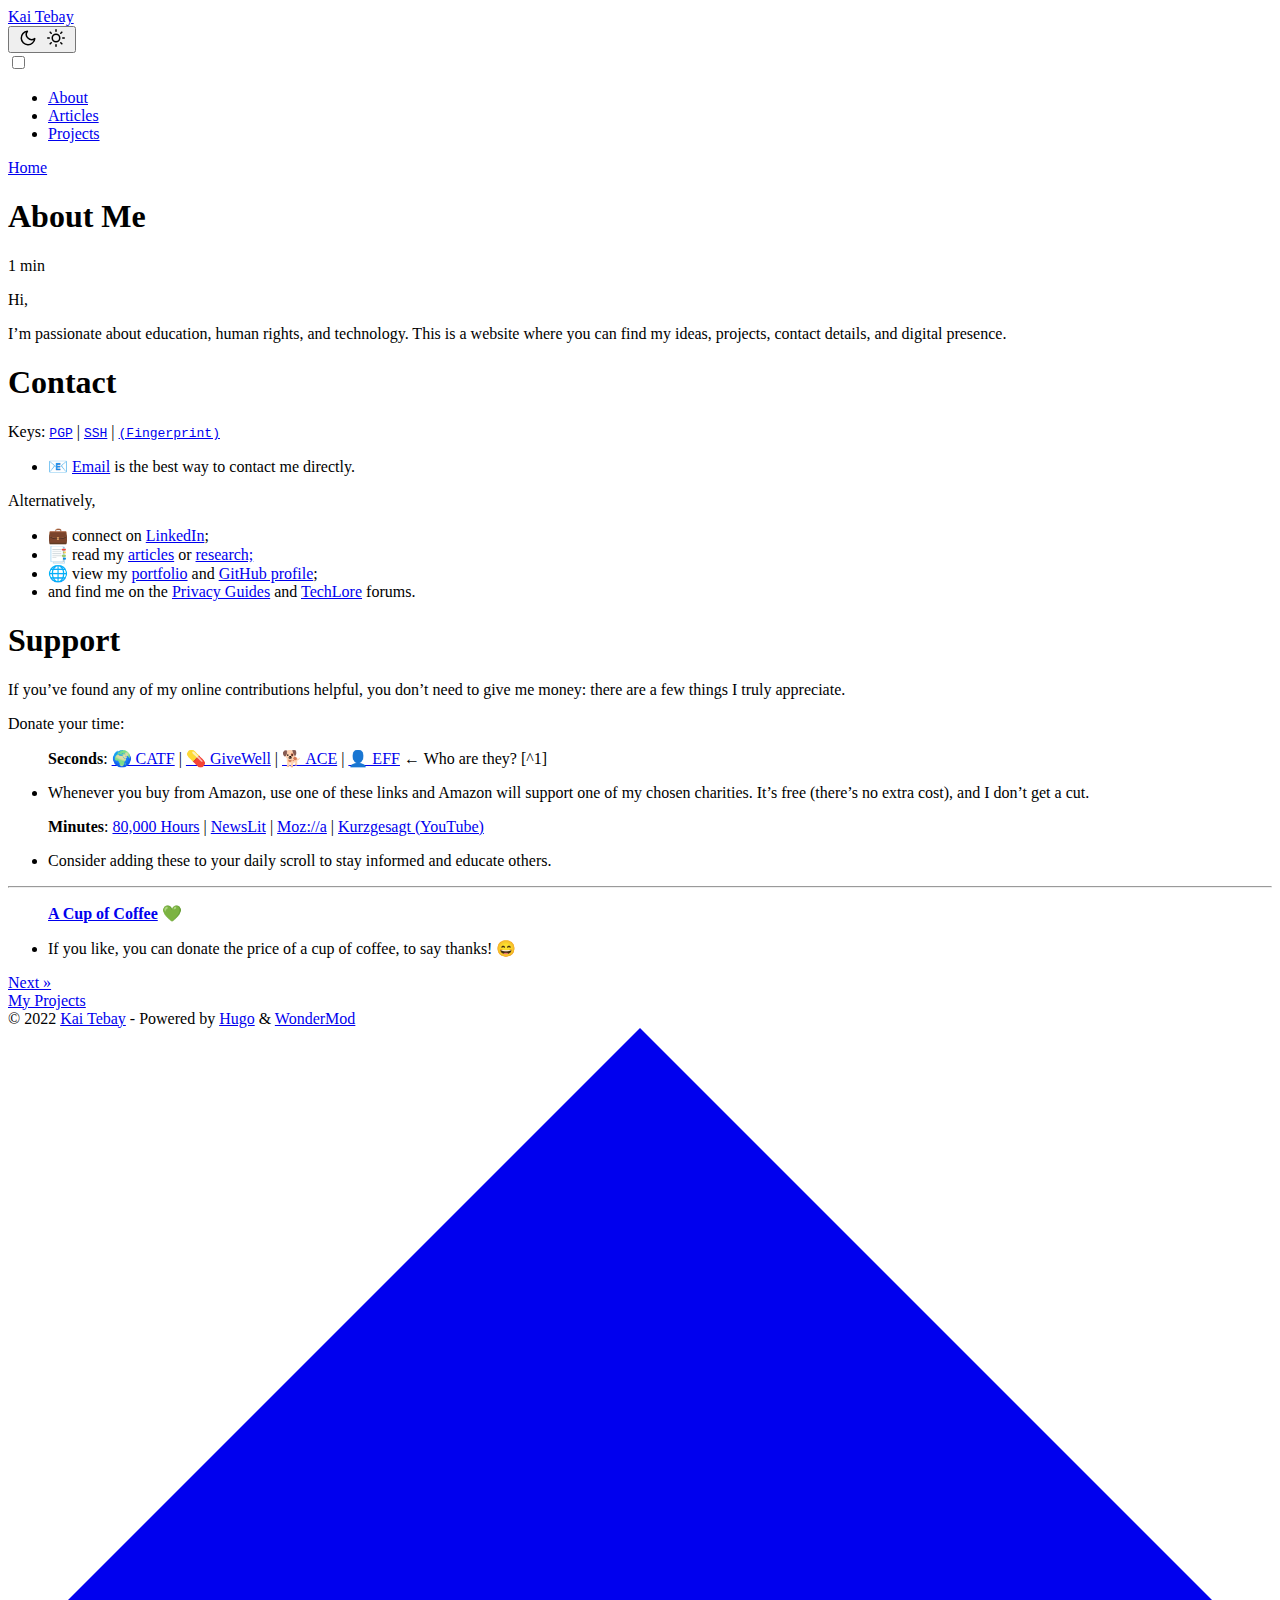
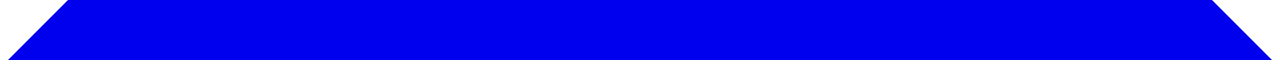
==== docs/about/index.html @ 66fc39cf "Tweaks and projects.md" ====
<!DOCTYPE html>
<html lang="en" dir="auto">

<head><meta charset="utf-8">
<meta http-equiv="X-UA-Compatible" content="IE=edge">
<meta name="viewport" content="width=device-width, initial-scale=1, shrink-to-fit=no">
<meta name="robots" content="index, follow">
<title>About Me | Kai Tebay</title>
<meta name="keywords" content="">
<meta name="description" content="Hi,
I&rsquo;m passionate about education, human rights, and technology. This is a website where you can find my ideas, projects, contact details, and digital presence.
Contact Keys: PGP | SSH | (Fingerprint)
 📧 Email is the best way to contact me directly.  Alternatively,
 💼 connect on LinkedIn; 📑 read my articles or research; 🌐 view my portfolio and GitHub profile; and find me on the Privacy Guides and TechLore forums.">
<meta name="author" content="">
<link rel="canonical" href="https://kaitebay.github.io/about/">
<link crossorigin="anonymous" href="/assets/css/stylesheet.6433a5432124cf68405036459a15253307656fb247aff09e6ca939fad25c44b3.css" integrity="sha256-ZDOlQyEkz2hAUDZFmhUlMwdlb7JHr/CebKk5&#43;tJcRLM=" rel="preload stylesheet" as="style">
<noscript>
    <link crossorigin="anonymous" href="/css/includes/noscript.30127fa68e36d08f5dd7f9d4e717dac42e729b844672afd0fbcacb0d9e508595.css" integrity="sha256-MBJ/po420I9d1/nU5xfaxC5ym4RGcq/Q&#43;8rLDZ5QhZU=" rel="preload stylesheet" as="style">
</noscript>
<link rel="icon" href="https://kaitebay.github.io/favicon.ico">
<link rel="icon" type="image/png" sizes="16x16" href="https://kaitebay.github.io/favicon-16x16.png">
<link rel="icon" type="image/png" sizes="32x32" href="https://kaitebay.github.io/favicon-32x32.png">
<link rel="apple-touch-icon" href="https://kaitebay.github.io/apple-touch-icon.png">
<link rel="mask-icon" href="https://kaitebay.github.io/safari-pinned-tab.svg">
<meta name="theme-color" content="#2e2e33">
<meta name="msapplication-TileColor" content="#2e2e33">
<meta property="og:title" content="About Me" />
<meta property="og:description" content="Hi,
I&rsquo;m passionate about education, human rights, and technology. This is a website where you can find my ideas, projects, contact details, and digital presence.
Contact Keys: PGP | SSH | (Fingerprint)
 📧 Email is the best way to contact me directly.  Alternatively,
 💼 connect on LinkedIn; 📑 read my articles or research; 🌐 view my portfolio and GitHub profile; and find me on the Privacy Guides and TechLore forums." />
<meta property="og:type" content="article" />
<meta property="og:url" content="https://kaitebay.github.io/about/" /><meta property="article:section" content="" />

<meta property="og:site_name" content="Kai Tebay" />

<meta name="twitter:card" content="summary"/>
<meta name="twitter:title" content="About Me"/>
<meta name="twitter:description" content="Hi,
I&rsquo;m passionate about education, human rights, and technology. This is a website where you can find my ideas, projects, contact details, and digital presence.
Contact Keys: PGP | SSH | (Fingerprint)
 📧 Email is the best way to contact me directly.  Alternatively,
 💼 connect on LinkedIn; 📑 read my articles or research; 🌐 view my portfolio and GitHub profile; and find me on the Privacy Guides and TechLore forums."/>


<script type="application/ld+json">
{
  "@context": "https://schema.org",
  "@type": "BreadcrumbList",
  "itemListElement": [
    {
      "@type": "ListItem",
      "position":  1 ,
      "name": "About Me",
      "item": "https://kaitebay.github.io/about/"
    }
  ]
}
</script>
<script type="application/ld+json">
{
  "@context": "https://schema.org",
  "@type": "BlogPosting",
  "headline": "About Me",
  "name": "About Me",
  "description": "Hi,\nI\u0026rsquo;m passionate about education, human rights, and technology. This is a website where you can find my ideas, projects, contact details, and digital presence.\nContact Keys: PGP | SSH | (Fingerprint)\n 📧 Email is the best way to contact me directly.  Alternatively,\n 💼 connect on LinkedIn; 📑 read my articles or research; 🌐 view my portfolio and GitHub profile; and find me on the Privacy Guides and TechLore forums.",
  "keywords": [
    
  ],
  "articleBody": "Hi,\nI’m passionate about education, human rights, and technology. This is a website where you can find my ideas, projects, contact details, and digital presence.\nContact Keys: PGP | SSH | (Fingerprint)\n 📧 Email is the best way to contact me directly.  Alternatively,\n 💼 connect on LinkedIn; 📑 read my articles or research; 🌐 view my portfolio and GitHub profile; and find me on the Privacy Guides and TechLore forums.  Support If you’ve found any of my online contributions helpful, you don’t need to give me money: there are a few things I truly appreciate.\nDonate your time:\n Seconds: 🌍 CATF | 💊 GiveWell | 🐕 ACE | 👤 EFF ← Who are they? [^1]\n  Whenever you buy from Amazon, use one of these links and Amazon will support one of my chosen charities. It’s free (there’s no extra cost), and I don’t get a cut.   Minutes: 80,000 Hours | NewsLit | Moz://a | Kurzgesagt (YouTube)\n  Consider adding these to your daily scroll to stay informed and educate others.    A Cup of Coffee 💚\n  If you like, you can donate the price of a cup of coffee, to say thanks! 😄  ",
  "wordCount" : "191",
  "inLanguage": "en",
  "datePublished": "0001-01-01T00:00:00Z",
  "dateModified": "0001-01-01T00:00:00Z",
  "mainEntityOfPage": {
    "@type": "WebPage",
    "@id": "https://kaitebay.github.io/about/"
  },
  "publisher": {
    "@type": "Organization",
    "name": "Kai Tebay",
    "logo": {
      "@type": "ImageObject",
      "url": "https://kaitebay.github.io/favicon.ico"
    }
  }
}
</script>
</head>

<body class="" id="top">
<script crossorigin="anonymous" src="/assets/js/theme.b20f95bb4da41ef90a2610a557a7000b2649a3f47282ec571676da6fc0427200.js" integrity="sha256-sg&#43;Vu02kHvkKJhClV6cACyZJo/RyguxXFnbab8BCcgA="></script>

<header class="header">
    <div id="progressBar"></div>
    <nav class="nav">
        <div class="logo">
            <a href="https://kaitebay.github.io/" accesskey="h" title="Kai Tebay (Alt + H)">Kai Tebay</a>
            <div class="logo-switches">
                <button id="theme-toggle" accesskey="t" title="(Alt + T)">
                    <svg id="moon" xmlns="http://www.w3.org/2000/svg" width="24" height="18" viewBox="0 0 24 24"
                        fill="none" stroke="currentColor" stroke-width="2" stroke-linecap="round"
                        stroke-linejoin="round">
                        <path d="M21 12.79A9 9 0 1 1 11.21 3 7 7 0 0 0 21 12.79z"></path>
                    </svg>
                    <svg id="sun" xmlns="http://www.w3.org/2000/svg" width="24" height="18" viewBox="0 0 24 24"
                        fill="none" stroke="currentColor" stroke-width="2" stroke-linecap="round"
                        stroke-linejoin="round">
                        <circle cx="12" cy="12" r="5"></circle>
                        <line x1="12" y1="1" x2="12" y2="3"></line>
                        <line x1="12" y1="21" x2="12" y2="23"></line>
                        <line x1="4.22" y1="4.22" x2="5.64" y2="5.64"></line>
                        <line x1="18.36" y1="18.36" x2="19.78" y2="19.78"></line>
                        <line x1="1" y1="12" x2="3" y2="12"></line>
                        <line x1="21" y1="12" x2="23" y2="12"></line>
                        <line x1="4.22" y1="19.78" x2="5.64" y2="18.36"></line>
                        <line x1="18.36" y1="5.64" x2="19.78" y2="4.22"></line>
                    </svg>
                </button>
            </div>
        </div>
        <input id="hamburger-input" type="checkbox"></input>
        <label id="hamburger-menu" for="hamburger-input"></label>
        <div class="overlay"></div>
        <ul id="menu">
            <li>
                <a href="https://kaitebay.github.io/about/" title="About">
                    <span class="active">About</span>
                </a>
            </li>
            <li>
                <a href="https://kaitebay.github.io/posts/" title="Articles">
                    <span>Articles</span>
                </a>
            </li>
            <li>
                <a href="https://kaitebay.github.io/projects/" title="Projects">
                    <span>Projects</span>
                </a>
            </li>
        </ul>
    </nav>
</header>
<main class="main">

<article class="post-single">
  <header class="post-header">
    <div class="breadcrumbs"><a href="https://kaitebay.github.io/">Home</a></div>
    <h1 class="post-title">
      About Me
    </h1>
    <div class="post-meta">1 min

</div>
    <div class="post-meta">
</div>
  </header> 
  <div class="post-content"><p>Hi,</p>
<p>I&rsquo;m passionate about education, human rights, and technology. This is a website where you can find my ideas, projects, contact details, and digital presence.</p>
<h1 id="contact">Contact<a hidden class="anchor" aria-hidden="true" href="#contact">#</a></h1>
<p>Keys: <a href="/Kai-Tebay.asc"><code>PGP</code></a> | <a href="/id_ed25519.pub"><code>SSH</code></a> | <a href="/fingerprint"><code>(Fingerprint)</code></a></p>
<ul>
<li>📧 <a href="mailto:kaitebay@protonmail.com">Email</a> is the best way to contact me directly.</li>
</ul>
<p>Alternatively,</p>
<ul>
<li>💼 connect on <a href="https://www.linkedin.com/in/kai-tebay-175240237">LinkedIn</a>;</li>
<li>📑 read my <a href="/posts">articles</a> or <a href="/projects#academic-research">research;</a></li>
<li>🌐 view my <a href="/projects">portfolio</a> and <a href="https://github.com/KaiTebay">GitHub profile</a>;</li>
<li>and find me on the <a href="https://discuss.privacyguides.org/u/kai">Privacy Guides</a> and <a href="https://discuss.techlore.tech/u/KaiTebay">TechLore</a> forums.</li>
</ul>
<h1 id="support">Support<a hidden class="anchor" aria-hidden="true" href="#support">#</a></h1>
<p>If you&rsquo;ve found any of my online contributions helpful, you don&rsquo;t need to give me money: there are a few things I truly appreciate.</p>
<p>Donate your time:</p>
<blockquote>
<p><strong>Seconds</strong>: <a href="https://smile.amazon.com/ch/04-3512550">🌍 CATF</a> | <a href="https://smile.amazon.com/ch/20-8625442">💊 GiveWell</a> | <a href="https://smile.amazon.com/ch/36-4684978">🐕 ACE</a> | <a href="https://smile.amazon.com/ch/04-3091431">👤 EFF</a> ← Who are they? [^1]</p>
</blockquote>
<ul>
<li>Whenever you buy from Amazon, use one of these links and Amazon will support one of my chosen charities. It&rsquo;s free (there&rsquo;s no extra cost), and I don&rsquo;t get a cut.</li>
</ul>
<blockquote>
<p><strong>Minutes</strong>: <a href="https://80000hours.org/">80,000 Hours</a> | <a href="https://newslit.org/">NewsLit</a> | <a href="https://blog.mozilla.org/">Moz://a</a> | <a href="https://www.youtube.com/user/Kurzgesagt">Kurzgesagt (YouTube)</a></p>
</blockquote>
<ul>
<li>Consider adding these to your daily scroll to stay informed and educate others.</li>
</ul>
<hr>
<blockquote>
<p><a href="https://www.buymeacoffee.com/kaitebay"><strong>A Cup of Coffee</strong></a> 💚</p>
</blockquote>
<ul>
<li>If you like, you can donate the price of a cup of coffee, to say thanks! 😄</li>
</ul>


  </div>

  <footer class="post-footer">
    <ul class="post-tags">
    </ul>
<nav class="paginav">
  <a class="next" href="https://kaitebay.github.io/projects/">
    <span class="title">Next »</span>
    <br>
    <span>My Projects</span>
  </a>
</nav>

  </footer>
</article>
    </main>
    
<footer class="footer">
    <span>&copy; 2022 <a href="https://kaitebay.github.io/">Kai Tebay</a></span>
    <span>
        - Powered by
        <a href="https://gohugo.io/" rel="noopener noreferrer">Hugo</a> &
        <a href="https://github.com/Wonderfall/hugo-WonderMod/" rel="noopener">WonderMod</a>
    </span>
</footer>
<a href="#top" aria-label="go to top" title="Go to Top (Alt + G)" class="top-link" id="top-link" accesskey="g">
    <svg xmlns="http://www.w3.org/2000/svg" viewBox="0 0 12 6" fill="currentColor">
        <path d="M12 6H0l6-6z" />
    </svg>
</a>
<script defer crossorigin="anonymous" src="/assets/js/papermod.0bf228ab6f5bd44bf77ee92f43a1870241e62c7d2ba6e8bd8235337b92b67ecd.js" integrity="sha256-C/Ioq29b1Ev3fukvQ6GHAkHmLH0rpui9gjUze5K2fs0="></script>
</body>

</html>
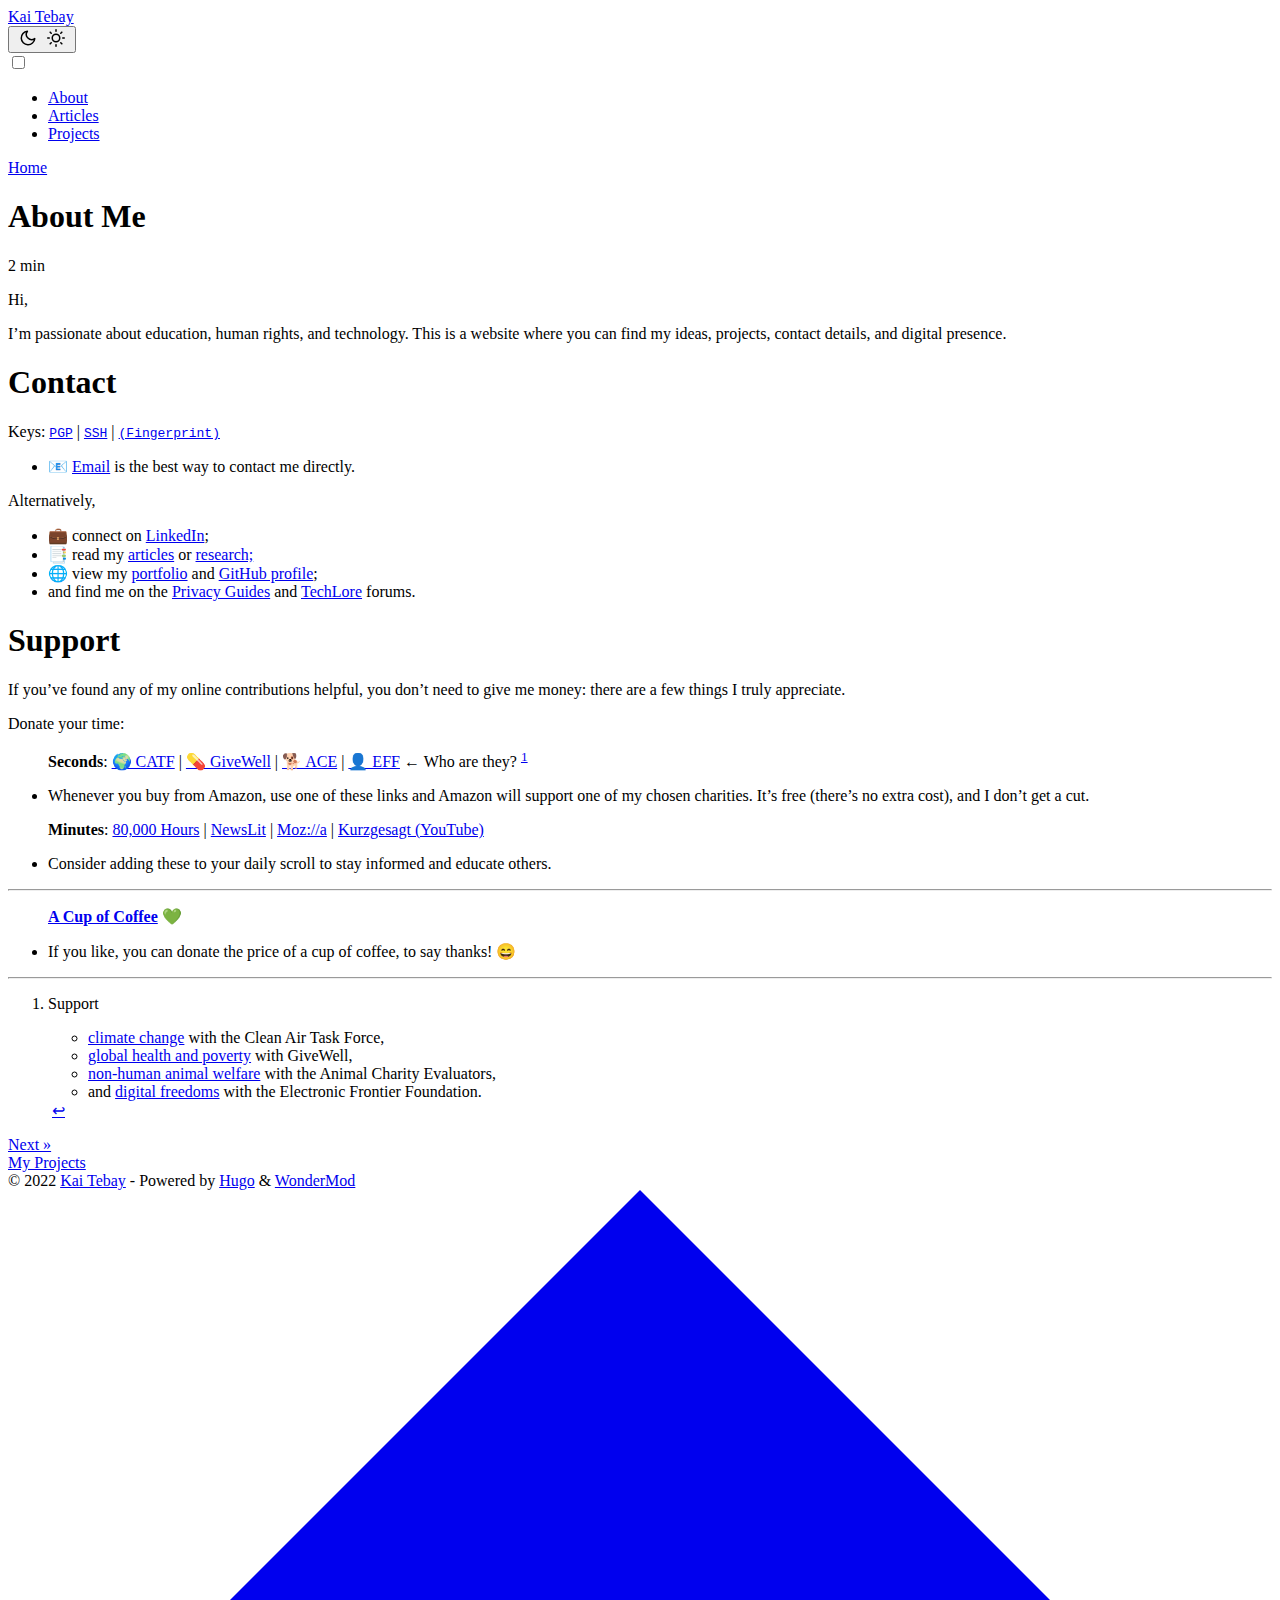
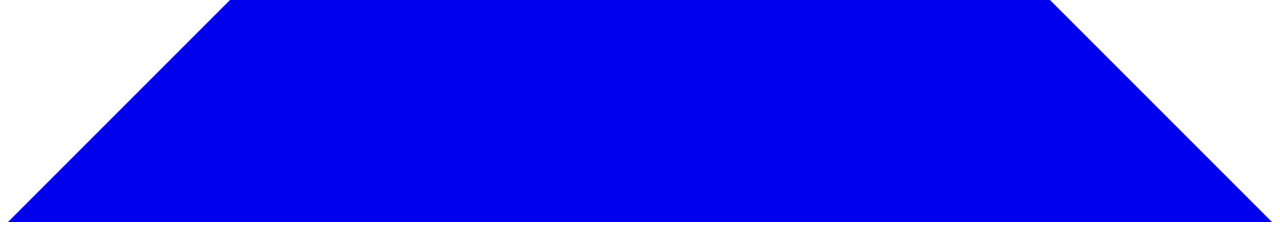
==== commit d0d19c89: "Fixed footnote in about.md" ====
--- a/docs/about/index.html
+++ b/docs/about/index.html
@@ -69,8 +69,8 @@
   "keywords": [
     
   ],
-  "articleBody": "Hi,\nI’m passionate about education, human rights, and technology. This is a website where you can find my ideas, projects, contact details, and digital presence.\nContact Keys: PGP | SSH | (Fingerprint)\n 📧 Email is the best way to contact me directly.  Alternatively,\n 💼 connect on LinkedIn; 📑 read my articles or research; 🌐 view my portfolio and GitHub profile; and find me on the Privacy Guides and TechLore forums.  Support If you’ve found any of my online contributions helpful, you don’t need to give me money: there are a few things I truly appreciate.\nDonate your time:\n Seconds: 🌍 CATF | 💊 GiveWell | 🐕 ACE | 👤 EFF ← Who are they? [^1]\n  Whenever you buy from Amazon, use one of these links and Amazon will support one of my chosen charities. It’s free (there’s no extra cost), and I don’t get a cut.   Minutes: 80,000 Hours | NewsLit | Moz://a | Kurzgesagt (YouTube)\n  Consider adding these to your daily scroll to stay informed and educate others.    A Cup of Coffee 💚\n  If you like, you can donate the price of a cup of coffee, to say thanks! 😄  ",
-  "wordCount" : "191",
+  "articleBody": "Hi,\nI’m passionate about education, human rights, and technology. This is a website where you can find my ideas, projects, contact details, and digital presence.\nContact Keys: PGP | SSH | (Fingerprint)\n 📧 Email is the best way to contact me directly.  Alternatively,\n 💼 connect on LinkedIn; 📑 read my articles or research; 🌐 view my portfolio and GitHub profile; and find me on the Privacy Guides and TechLore forums.  Support If you’ve found any of my online contributions helpful, you don’t need to give me money: there are a few things I truly appreciate.\nDonate your time:\n Seconds: 🌍 CATF | 💊 GiveWell | 🐕 ACE | 👤 EFF ← Who are they? 1\n  Whenever you buy from Amazon, use one of these links and Amazon will support one of my chosen charities. It’s free (there’s no extra cost), and I don’t get a cut.   Minutes: 80,000 Hours | NewsLit | Moz://a | Kurzgesagt (YouTube)\n  Consider adding these to your daily scroll to stay informed and educate others.    A Cup of Coffee 💚\n  If you like, you can donate the price of a cup of coffee, to say thanks! 😄    Support\n climate change with the Clean Air Task Force, global health and poverty with GiveWell, non-human animal welfare with the Animal Charity Evaluators, and digital freedoms with the Electronic Frontier Foundation.  ↩︎   ",
+  "wordCount" : "223",
   "inLanguage": "en",
   "datePublished": "0001-01-01T00:00:00Z",
   "dateModified": "0001-01-01T00:00:00Z",
@@ -151,7 +151,7 @@
     <h1 class="post-title">
       About Me
     </h1>
-    <div class="post-meta">1 min
+    <div class="post-meta">2 min
 
 </div>
     <div class="post-meta">
@@ -175,7 +175,7 @@
 <p>If you&rsquo;ve found any of my online contributions helpful, you don&rsquo;t need to give me money: there are a few things I truly appreciate.</p>
 <p>Donate your time:</p>
 <blockquote>
-<p><strong>Seconds</strong>: <a href="https://smile.amazon.com/ch/04-3512550">🌍 CATF</a> | <a href="https://smile.amazon.com/ch/20-8625442">💊 GiveWell</a> | <a href="https://smile.amazon.com/ch/36-4684978">🐕 ACE</a> | <a href="https://smile.amazon.com/ch/04-3091431">👤 EFF</a> ← Who are they? [^1]</p>
+<p><strong>Seconds</strong>: <a href="https://smile.amazon.com/ch/04-3512550">🌍 CATF</a> | <a href="https://smile.amazon.com/ch/20-8625442">💊 GiveWell</a> | <a href="https://smile.amazon.com/ch/36-4684978">🐕 ACE</a> | <a href="https://smile.amazon.com/ch/04-3091431">👤 EFF</a> ← Who are they? <sup id="fnref:1"><a href="#fn:1" class="footnote-ref" role="doc-noteref">1</a></sup></p>
 </blockquote>
 <ul>
 <li>Whenever you buy from Amazon, use one of these links and Amazon will support one of my chosen charities. It&rsquo;s free (there&rsquo;s no extra cost), and I don&rsquo;t get a cut.</li>
@@ -193,6 +193,20 @@
 <ul>
 <li>If you like, you can donate the price of a cup of coffee, to say thanks! 😄</li>
 </ul>
+<section class="footnotes" role="doc-endnotes">
+<hr>
+<ol>
+<li id="fn:1" role="doc-endnote">
+<p>Support</p>
+<ul>
+<li><a href="https://www.givingwhatwecan.org/charities/clean-air-task-force">climate change</a> with the Clean Air Task Force,</li>
+<li><a href="https://www.givingwhatwecan.org/charities/givewell">global health and poverty</a> with GiveWell,</li>
+<li><a href="https://www.givingwhatwecan.org/charities/ace-current-recommendation">non-human animal welfare</a> with the Animal Charity Evaluators,</li>
+<li>and <a href="https://supporters.eff.org/donate/join-eff-4">digital freedoms</a> with the Electronic Frontier Foundation.</li>
+</ul>
+&#160;<a href="#fnref:1" class="footnote-backref" role="doc-backlink">&#x21a9;&#xfe0e;</a></li>
+</ol>
+</section>
 
 
   </div>
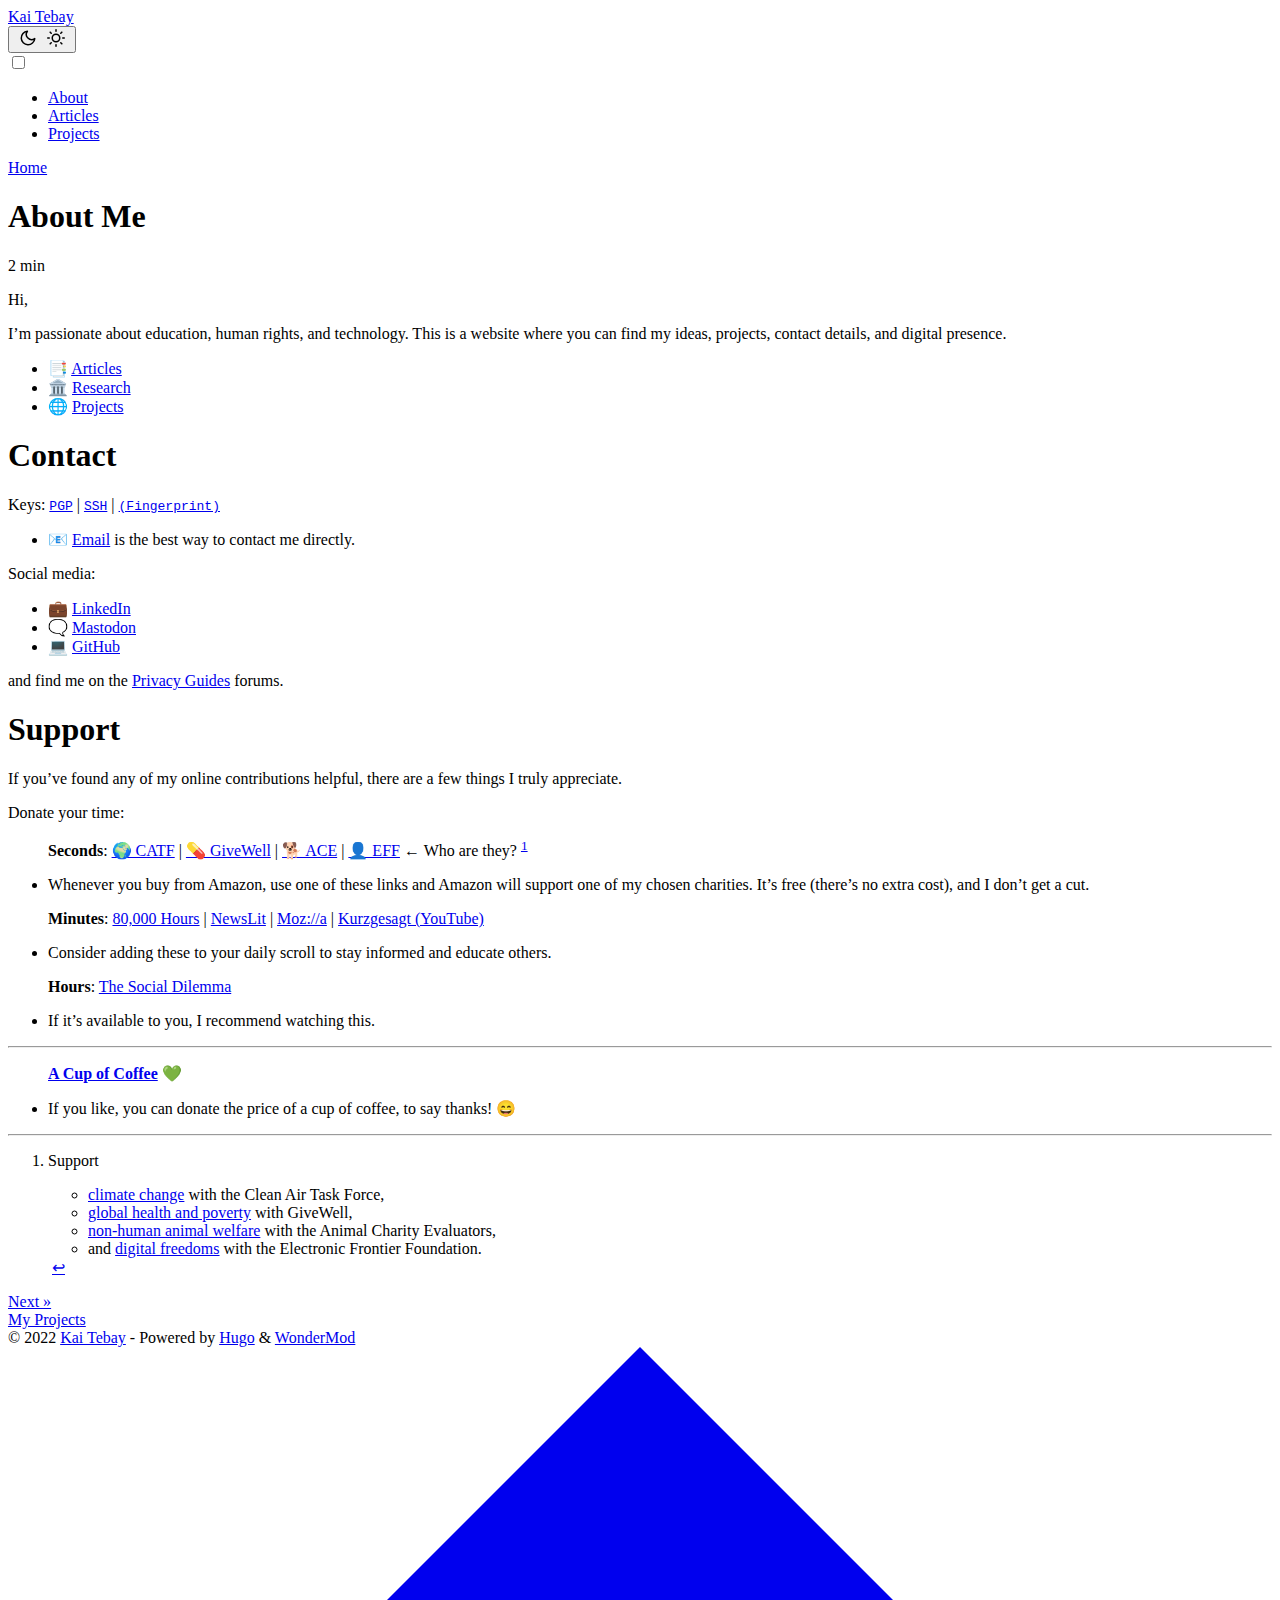
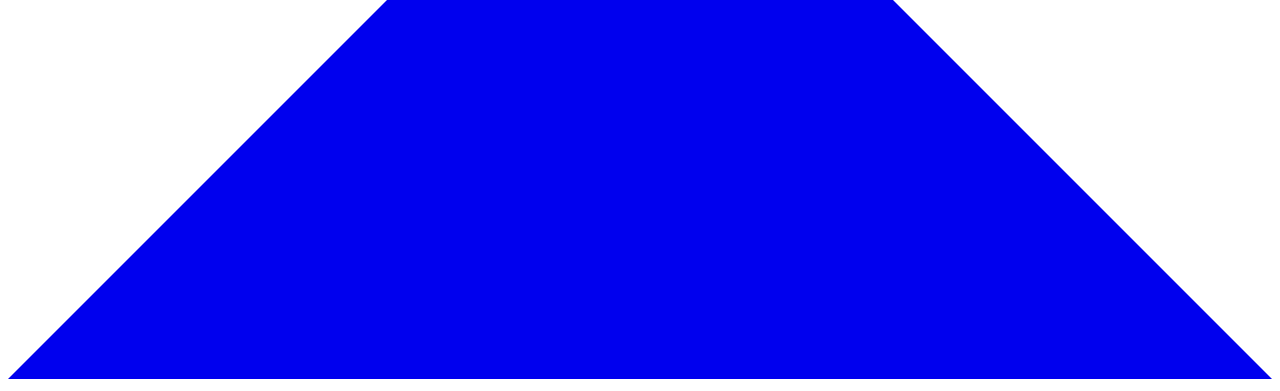
==== commit 1a32ee29: "Updated contact information" ====
--- a/docs/about/index.html
+++ b/docs/about/index.html
@@ -9,9 +9,9 @@
 <meta name="keywords" content="">
 <meta name="description" content="Hi,
 I&rsquo;m passionate about education, human rights, and technology. This is a website where you can find my ideas, projects, contact details, and digital presence.
-Contact Keys: PGP | SSH | (Fingerprint)
- 📧 Email is the best way to contact me directly.  Alternatively,
- 💼 connect on LinkedIn; 📑 read my articles or research; 🌐 view my portfolio and GitHub profile; and find me on the Privacy Guides and TechLore forums.">
+ 📑 Articles 🏛️ Research 🌐 Projects  Contact Keys: PGP | SSH | (Fingerprint)
+ 📧 Email is the best way to contact me directly.  Social media:
+ 💼 LinkedIn 🗨️ Mastodon 💻 GitHub  and find me on the Privacy Guides forums.">
 <meta name="author" content="">
 <link rel="canonical" href="https://kaitebay.github.io/about/">
 <link crossorigin="anonymous" href="/assets/css/stylesheet.6433a5432124cf68405036459a15253307656fb247aff09e6ca939fad25c44b3.css" integrity="sha256-ZDOlQyEkz2hAUDZFmhUlMwdlb7JHr/CebKk5&#43;tJcRLM=" rel="preload stylesheet" as="style">
@@ -28,9 +28,9 @@
 <meta property="og:title" content="About Me" />
 <meta property="og:description" content="Hi,
 I&rsquo;m passionate about education, human rights, and technology. This is a website where you can find my ideas, projects, contact details, and digital presence.
-Contact Keys: PGP | SSH | (Fingerprint)
- 📧 Email is the best way to contact me directly.  Alternatively,
- 💼 connect on LinkedIn; 📑 read my articles or research; 🌐 view my portfolio and GitHub profile; and find me on the Privacy Guides and TechLore forums." />
+ 📑 Articles 🏛️ Research 🌐 Projects  Contact Keys: PGP | SSH | (Fingerprint)
+ 📧 Email is the best way to contact me directly.  Social media:
+ 💼 LinkedIn 🗨️ Mastodon 💻 GitHub  and find me on the Privacy Guides forums." />
 <meta property="og:type" content="article" />
 <meta property="og:url" content="https://kaitebay.github.io/about/" /><meta property="article:section" content="" />
 
@@ -40,9 +40,9 @@
 <meta name="twitter:title" content="About Me"/>
 <meta name="twitter:description" content="Hi,
 I&rsquo;m passionate about education, human rights, and technology. This is a website where you can find my ideas, projects, contact details, and digital presence.
-Contact Keys: PGP | SSH | (Fingerprint)
- 📧 Email is the best way to contact me directly.  Alternatively,
- 💼 connect on LinkedIn; 📑 read my articles or research; 🌐 view my portfolio and GitHub profile; and find me on the Privacy Guides and TechLore forums."/>
+ 📑 Articles 🏛️ Research 🌐 Projects  Contact Keys: PGP | SSH | (Fingerprint)
+ 📧 Email is the best way to contact me directly.  Social media:
+ 💼 LinkedIn 🗨️ Mastodon 💻 GitHub  and find me on the Privacy Guides forums."/>
 
 
 <script type="application/ld+json">
@@ -65,11 +65,11 @@
   "@type": "BlogPosting",
   "headline": "About Me",
   "name": "About Me",
-  "description": "Hi,\nI\u0026rsquo;m passionate about education, human rights, and technology. This is a website where you can find my ideas, projects, contact details, and digital presence.\nContact Keys: PGP | SSH | (Fingerprint)\n 📧 Email is the best way to contact me directly.  Alternatively,\n 💼 connect on LinkedIn; 📑 read my articles or research; 🌐 view my portfolio and GitHub profile; and find me on the Privacy Guides and TechLore forums.",
+  "description": "Hi,\nI\u0026rsquo;m passionate about education, human rights, and technology. This is a website where you can find my ideas, projects, contact details, and digital presence.\n 📑 Articles 🏛️ Research 🌐 Projects  Contact Keys: PGP | SSH | (Fingerprint)\n 📧 Email is the best way to contact me directly.  Social media:\n 💼 LinkedIn 🗨️ Mastodon 💻 GitHub  and find me on the Privacy Guides forums.",
   "keywords": [
     
   ],
-  "articleBody": "Hi,\nI’m passionate about education, human rights, and technology. This is a website where you can find my ideas, projects, contact details, and digital presence.\nContact Keys: PGP | SSH | (Fingerprint)\n 📧 Email is the best way to contact me directly.  Alternatively,\n 💼 connect on LinkedIn; 📑 read my articles or research; 🌐 view my portfolio and GitHub profile; and find me on the Privacy Guides and TechLore forums.  Support If you’ve found any of my online contributions helpful, you don’t need to give me money: there are a few things I truly appreciate.\nDonate your time:\n Seconds: 🌍 CATF | 💊 GiveWell | 🐕 ACE | 👤 EFF ← Who are they? 1\n  Whenever you buy from Amazon, use one of these links and Amazon will support one of my chosen charities. It’s free (there’s no extra cost), and I don’t get a cut.   Minutes: 80,000 Hours | NewsLit | Moz://a | Kurzgesagt (YouTube)\n  Consider adding these to your daily scroll to stay informed and educate others.    A Cup of Coffee 💚\n  If you like, you can donate the price of a cup of coffee, to say thanks! 😄    Support\n climate change with the Clean Air Task Force, global health and poverty with GiveWell, non-human animal welfare with the Animal Charity Evaluators, and digital freedoms with the Electronic Frontier Foundation.  ↩︎   ",
+  "articleBody": "Hi,\nI’m passionate about education, human rights, and technology. This is a website where you can find my ideas, projects, contact details, and digital presence.\n 📑 Articles 🏛️ Research 🌐 Projects  Contact Keys: PGP | SSH | (Fingerprint)\n 📧 Email is the best way to contact me directly.  Social media:\n 💼 LinkedIn 🗨️ Mastodon 💻 GitHub  and find me on the Privacy Guides forums.\nSupport If you’ve found any of my online contributions helpful, there are a few things I truly appreciate.\nDonate your time:\n Seconds: 🌍 CATF | 💊 GiveWell | 🐕 ACE | 👤 EFF ← Who are they? 1\n  Whenever you buy from Amazon, use one of these links and Amazon will support one of my chosen charities. It’s free (there’s no extra cost), and I don’t get a cut.   Minutes: 80,000 Hours | NewsLit | Moz://a | Kurzgesagt (YouTube)\n  Consider adding these to your daily scroll to stay informed and educate others.   Hours: The Social Dilemma\n  If it’s available to you, I recommend watching this.    A Cup of Coffee 💚\n  If you like, you can donate the price of a cup of coffee, to say thanks! 😄    Support\n climate change with the Clean Air Task Force, global health and poverty with GiveWell, non-human animal welfare with the Animal Charity Evaluators, and digital freedoms with the Electronic Frontier Foundation.  ↩︎   ",
   "wordCount" : "223",
   "inLanguage": "en",
   "datePublished": "0001-01-01T00:00:00Z",
@@ -159,20 +159,25 @@
   </header> 
   <div class="post-content"><p>Hi,</p>
 <p>I&rsquo;m passionate about education, human rights, and technology. This is a website where you can find my ideas, projects, contact details, and digital presence.</p>
+<ul>
+<li>📑 <a href="/posts">Articles</a></li>
+<li>🏛️ <a href="/projects#academic-research">Research</a></li>
+<li>🌐 <a href="/projects">Projects</a></li>
+</ul>
 <h1 id="contact">Contact<a hidden class="anchor" aria-hidden="true" href="#contact">#</a></h1>
 <p>Keys: <a href="/Kai-Tebay.asc"><code>PGP</code></a> | <a href="/id_ed25519.pub"><code>SSH</code></a> | <a href="/fingerprint"><code>(Fingerprint)</code></a></p>
 <ul>
 <li>📧 <a href="mailto:kaitebay@protonmail.com">Email</a> is the best way to contact me directly.</li>
 </ul>
-<p>Alternatively,</p>
-<ul>
-<li>💼 connect on <a href="https://www.linkedin.com/in/kai-tebay-175240237">LinkedIn</a>;</li>
-<li>📑 read my <a href="/posts">articles</a> or <a href="/projects#academic-research">research;</a></li>
-<li>🌐 view my <a href="/projects">portfolio</a> and <a href="https://github.com/KaiTebay">GitHub profile</a>;</li>
-<li>and find me on the <a href="https://discuss.privacyguides.org/u/kai">Privacy Guides</a> and <a href="https://discuss.techlore.tech/u/KaiTebay">TechLore</a> forums.</li>
-</ul>
+<p>Social media:</p>
+<ul>
+<li>💼 <a href="https://www.linkedin.com/in/kai-tebay-175240237">LinkedIn</a></li>
+<li>🗨️ <a href="https://indieweb.social/web/@kaitebay">Mastodon</a></li>
+<li>💻 <a href="https://github.com/KaiTebay">GitHub</a></li>
+</ul>
+<p>and find me on the <a href="https://discuss.privacyguides.org/u/kai">Privacy Guides</a> forums.</p>
 <h1 id="support">Support<a hidden class="anchor" aria-hidden="true" href="#support">#</a></h1>
-<p>If you&rsquo;ve found any of my online contributions helpful, you don&rsquo;t need to give me money: there are a few things I truly appreciate.</p>
+<p>If you&rsquo;ve found any of my online contributions helpful, there are a few things I truly appreciate.</p>
 <p>Donate your time:</p>
 <blockquote>
 <p><strong>Seconds</strong>: <a href="https://smile.amazon.com/ch/04-3512550">🌍 CATF</a> | <a href="https://smile.amazon.com/ch/20-8625442">💊 GiveWell</a> | <a href="https://smile.amazon.com/ch/36-4684978">🐕 ACE</a> | <a href="https://smile.amazon.com/ch/04-3091431">👤 EFF</a> ← Who are they? <sup id="fnref:1"><a href="#fn:1" class="footnote-ref" role="doc-noteref">1</a></sup></p>
@@ -185,6 +190,12 @@
 </blockquote>
 <ul>
 <li>Consider adding these to your daily scroll to stay informed and educate others.</li>
+</ul>
+<blockquote>
+<p><strong>Hours</strong>: <a href="https://www.thesocialdilemma.com/">The Social Dilemma</a></p>
+</blockquote>
+<ul>
+<li>If it&rsquo;s available to you, I recommend watching this.</li>
 </ul>
 <hr>
 <blockquote>
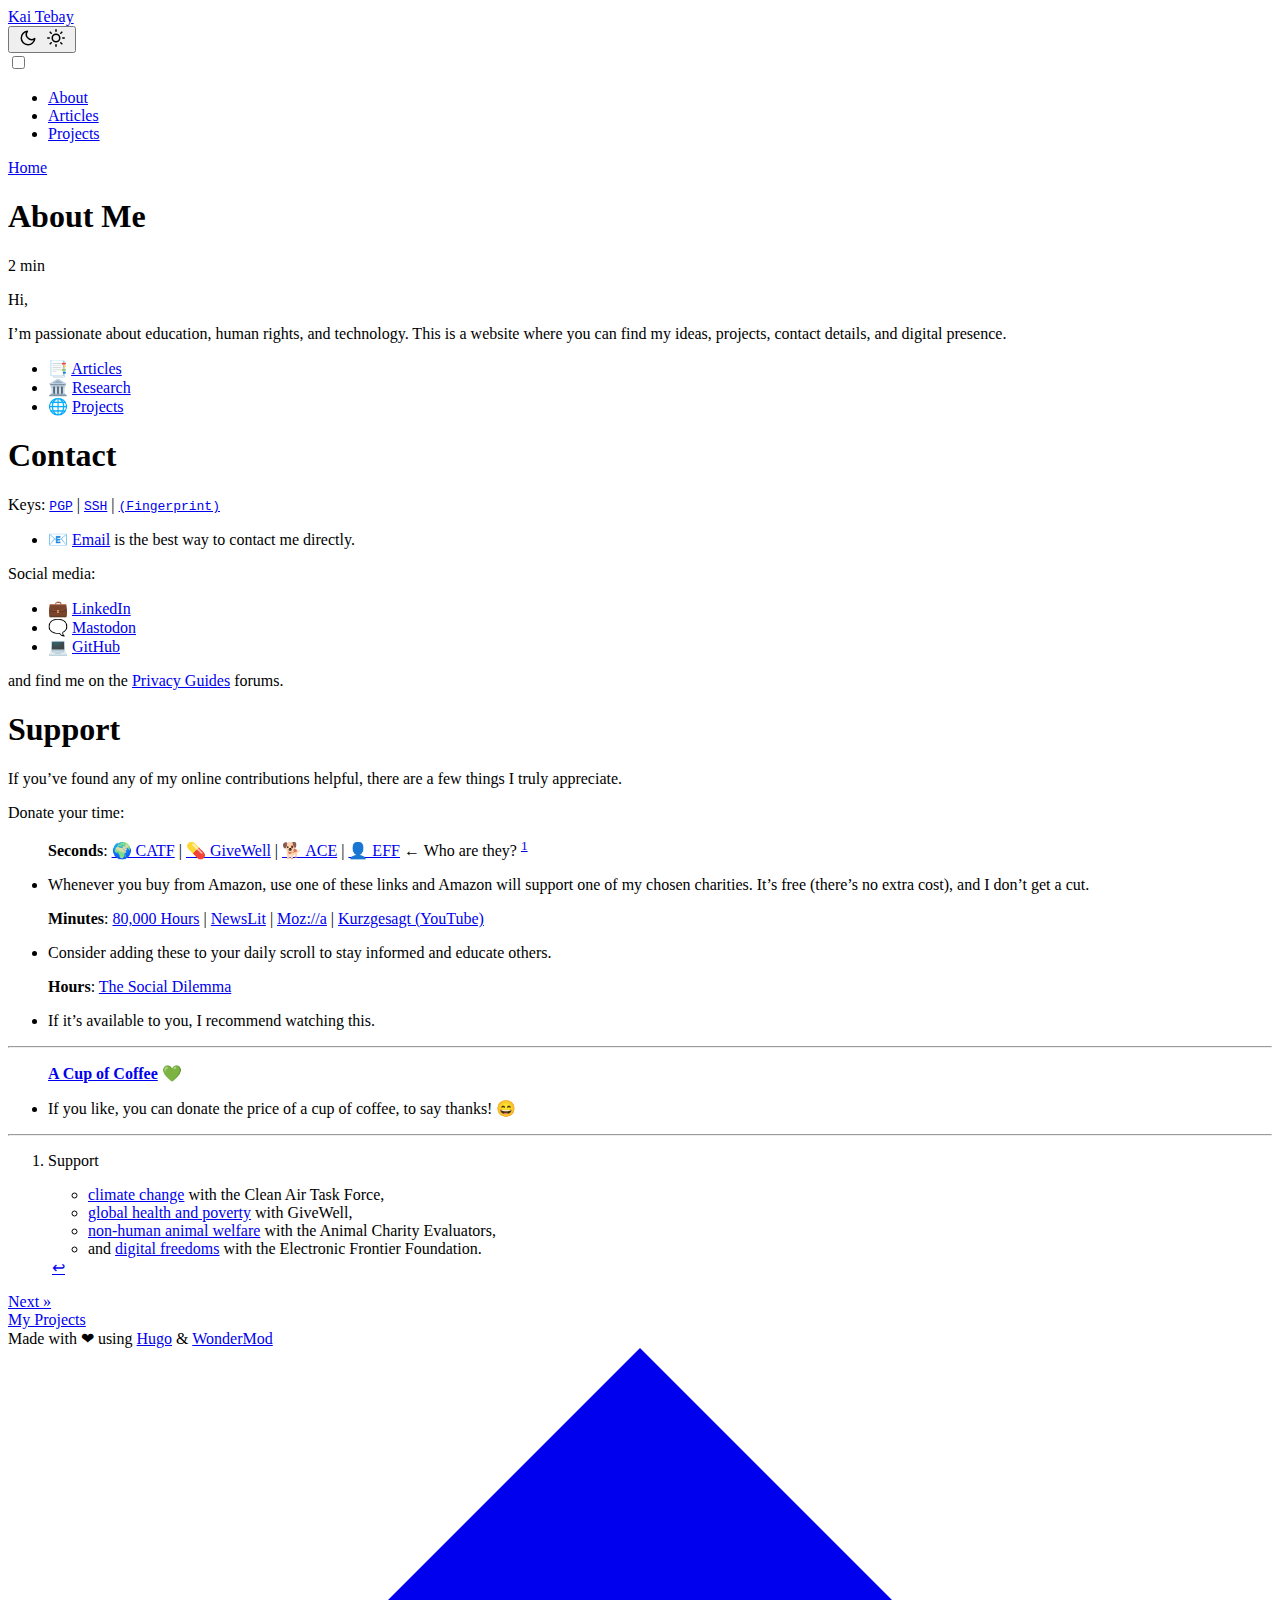
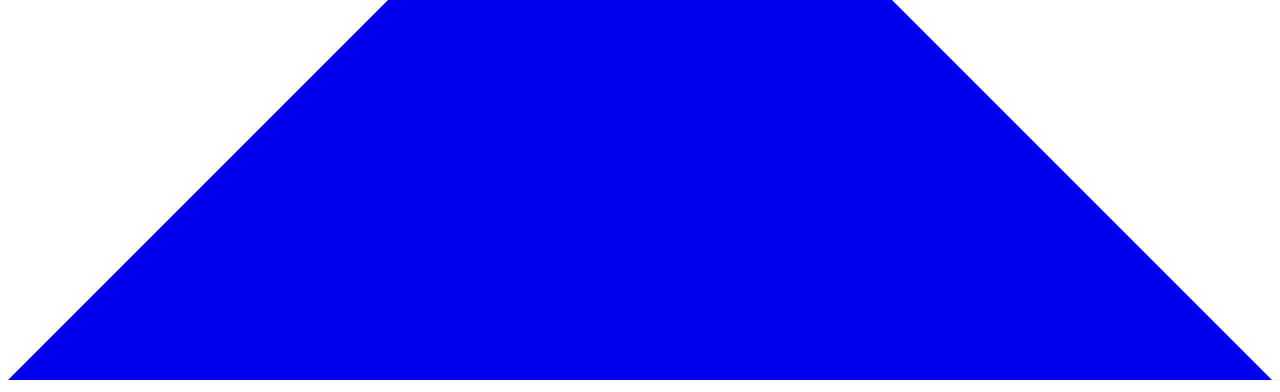
==== commit 5680f589: "Updated footer.html and about.md" ====
--- a/docs/about/index.html
+++ b/docs/about/index.html
@@ -172,7 +172,7 @@
 <p>Social media:</p>
 <ul>
 <li>💼 <a href="https://www.linkedin.com/in/kai-tebay-175240237">LinkedIn</a></li>
-<li>🗨️ <a href="https://indieweb.social/web/@kaitebay">Mastodon</a></li>
+<li>🗨️ <a rel="me" href="https://indieweb.social/@kaitebay">Mastodon</a></li>
 <li>💻 <a href="https://github.com/KaiTebay">GitHub</a></li>
 </ul>
 <p>and find me on the <a href="https://discuss.privacyguides.org/u/kai">Privacy Guides</a> forums.</p>
@@ -238,9 +238,9 @@
     </main>
     
 <footer class="footer">
-    <span>&copy; 2022 <a href="https://kaitebay.github.io/">Kai Tebay</a></span>
+    
     <span>
-        - Powered by
+        Made with ❤ using
         <a href="https://gohugo.io/" rel="noopener noreferrer">Hugo</a> &
         <a href="https://github.com/Wonderfall/hugo-WonderMod/" rel="noopener">WonderMod</a>
     </span>
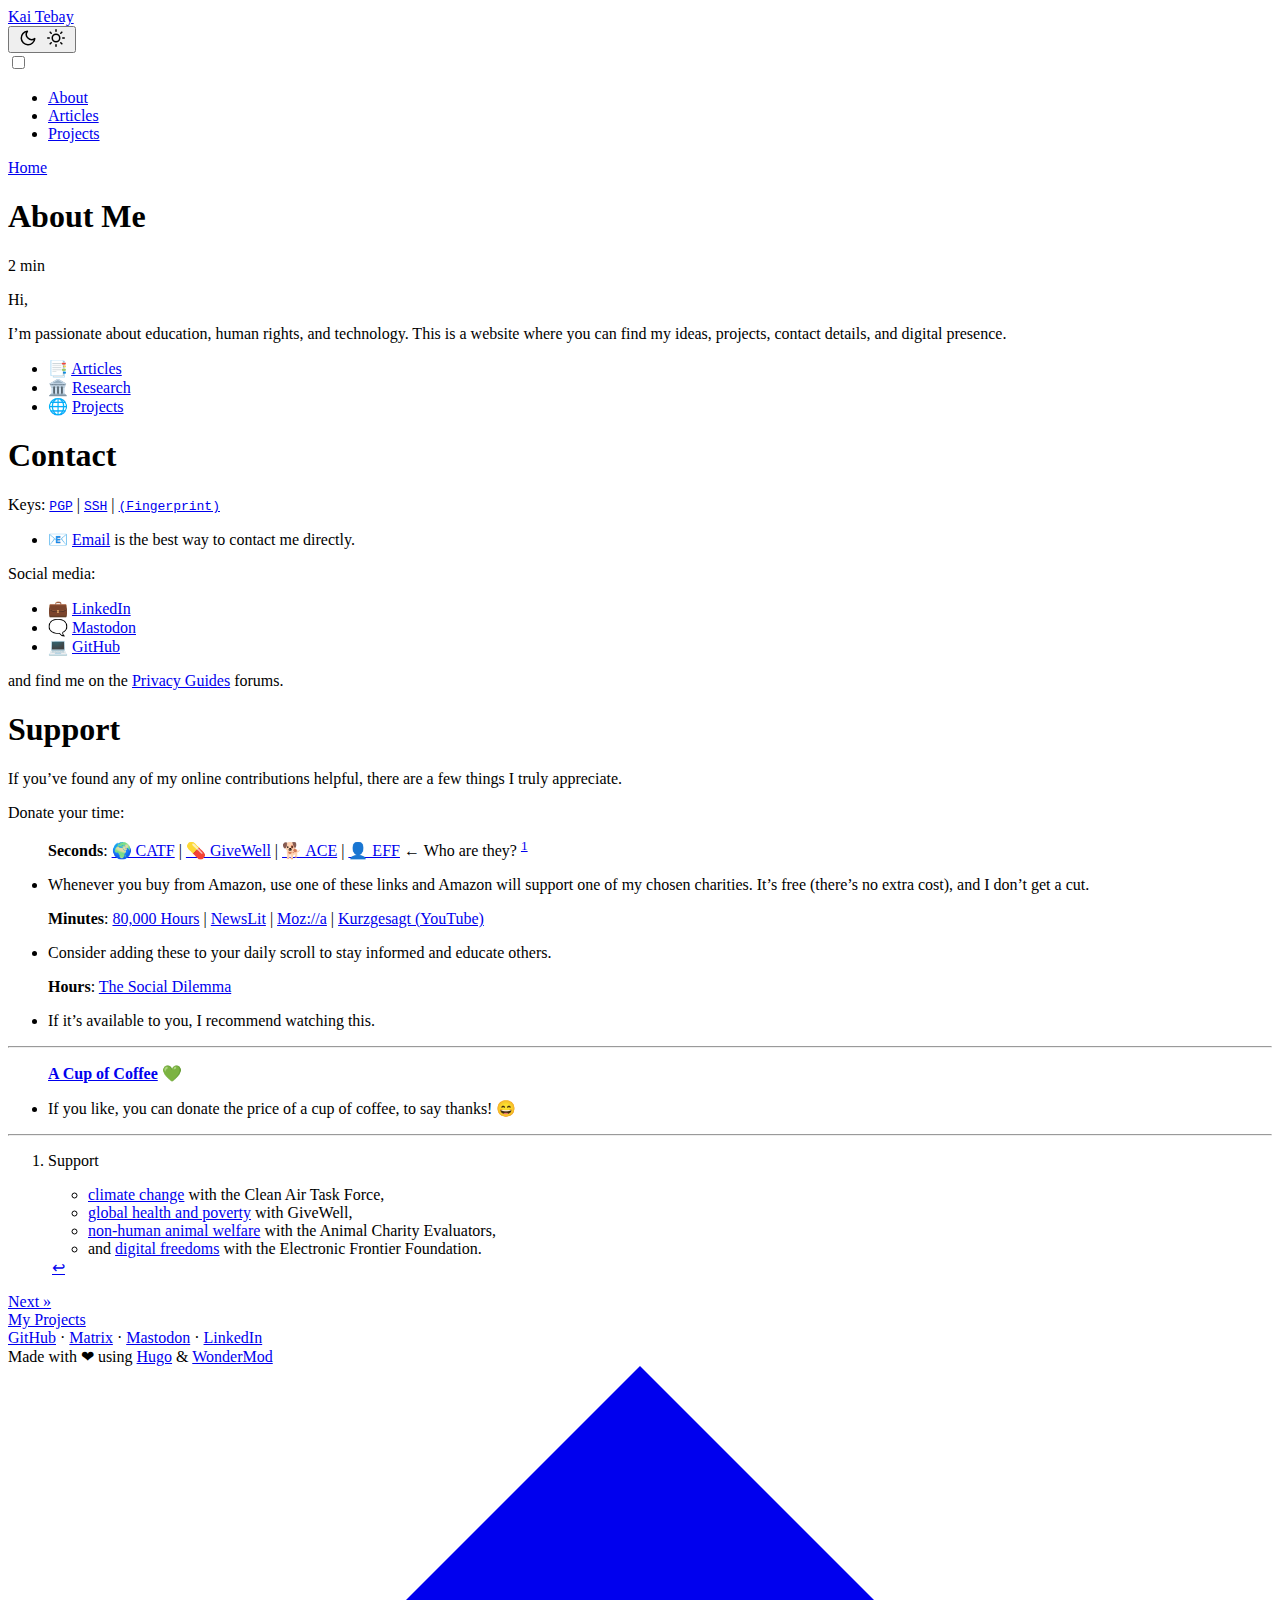
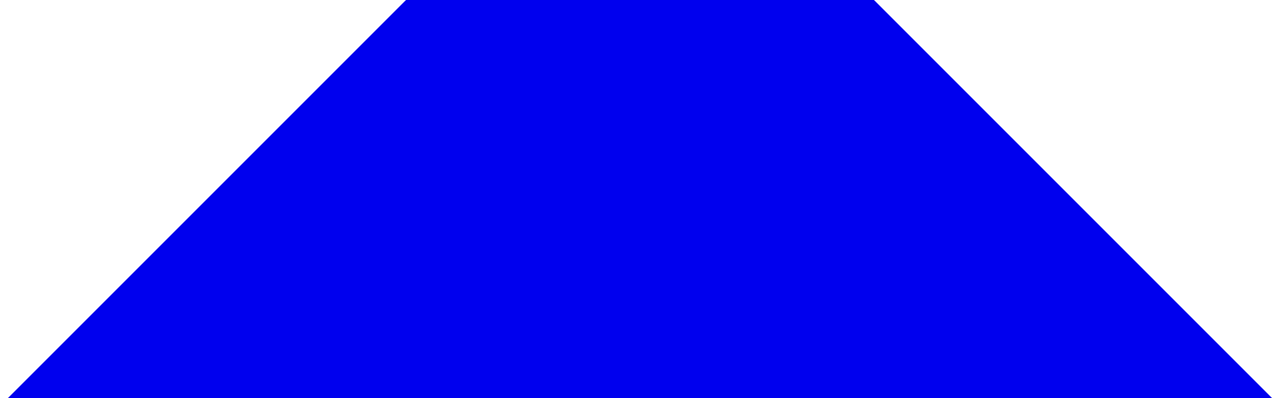
==== commit 7c6883d3: "Updates footer.html" ====
--- a/docs/about/index.html
+++ b/docs/about/index.html
@@ -14,7 +14,7 @@
  💼 LinkedIn 🗨️ Mastodon 💻 GitHub  and find me on the Privacy Guides forums.">
 <meta name="author" content="">
 <link rel="canonical" href="https://kaitebay.github.io/about/">
-<link crossorigin="anonymous" href="/assets/css/stylesheet.6433a5432124cf68405036459a15253307656fb247aff09e6ca939fad25c44b3.css" integrity="sha256-ZDOlQyEkz2hAUDZFmhUlMwdlb7JHr/CebKk5&#43;tJcRLM=" rel="preload stylesheet" as="style">
+<link crossorigin="anonymous" href="/assets/css/stylesheet.df5acc09af1464d08c78510609739e6698f23e1ed23c3c70373636f1521fa65b.css" integrity="sha256-31rMCa8UZNCMeFEGCXOeZpjyPh7SPDxwNzY28VIfpls=" rel="preload stylesheet" as="style">
 <noscript>
     <link crossorigin="anonymous" href="/css/includes/noscript.30127fa68e36d08f5dd7f9d4e717dac42e729b844672afd0fbcacb0d9e508595.css" integrity="sha256-MBJ/po420I9d1/nU5xfaxC5ym4RGcq/Q&#43;8rLDZ5QhZU=" rel="preload stylesheet" as="style">
 </noscript>
@@ -240,10 +240,16 @@
 <footer class="footer">
     
     <span>
+        <a href="https://github.com/KaiTebay">GitHub</a> ·
+        <a href="https://matrix.to/#/@kai_tebay:matrix.org">Matrix</a> ·
+        <a rel="me" href="https://indieweb.social/@kaitebay">Mastodon</a> ·
+        <a href="https://www.linkedin.com/in/kai-tebay-175240237">LinkedIn</a>
+    </span>
+    <div>
         Made with ❤ using
         <a href="https://gohugo.io/" rel="noopener noreferrer">Hugo</a> &
         <a href="https://github.com/Wonderfall/hugo-WonderMod/" rel="noopener">WonderMod</a>
-    </span>
+    </div>
 </footer>
 <a href="#top" aria-label="go to top" title="Go to Top (Alt + G)" class="top-link" id="top-link" accesskey="g">
     <svg xmlns="http://www.w3.org/2000/svg" viewBox="0 0 12 6" fill="currentColor">
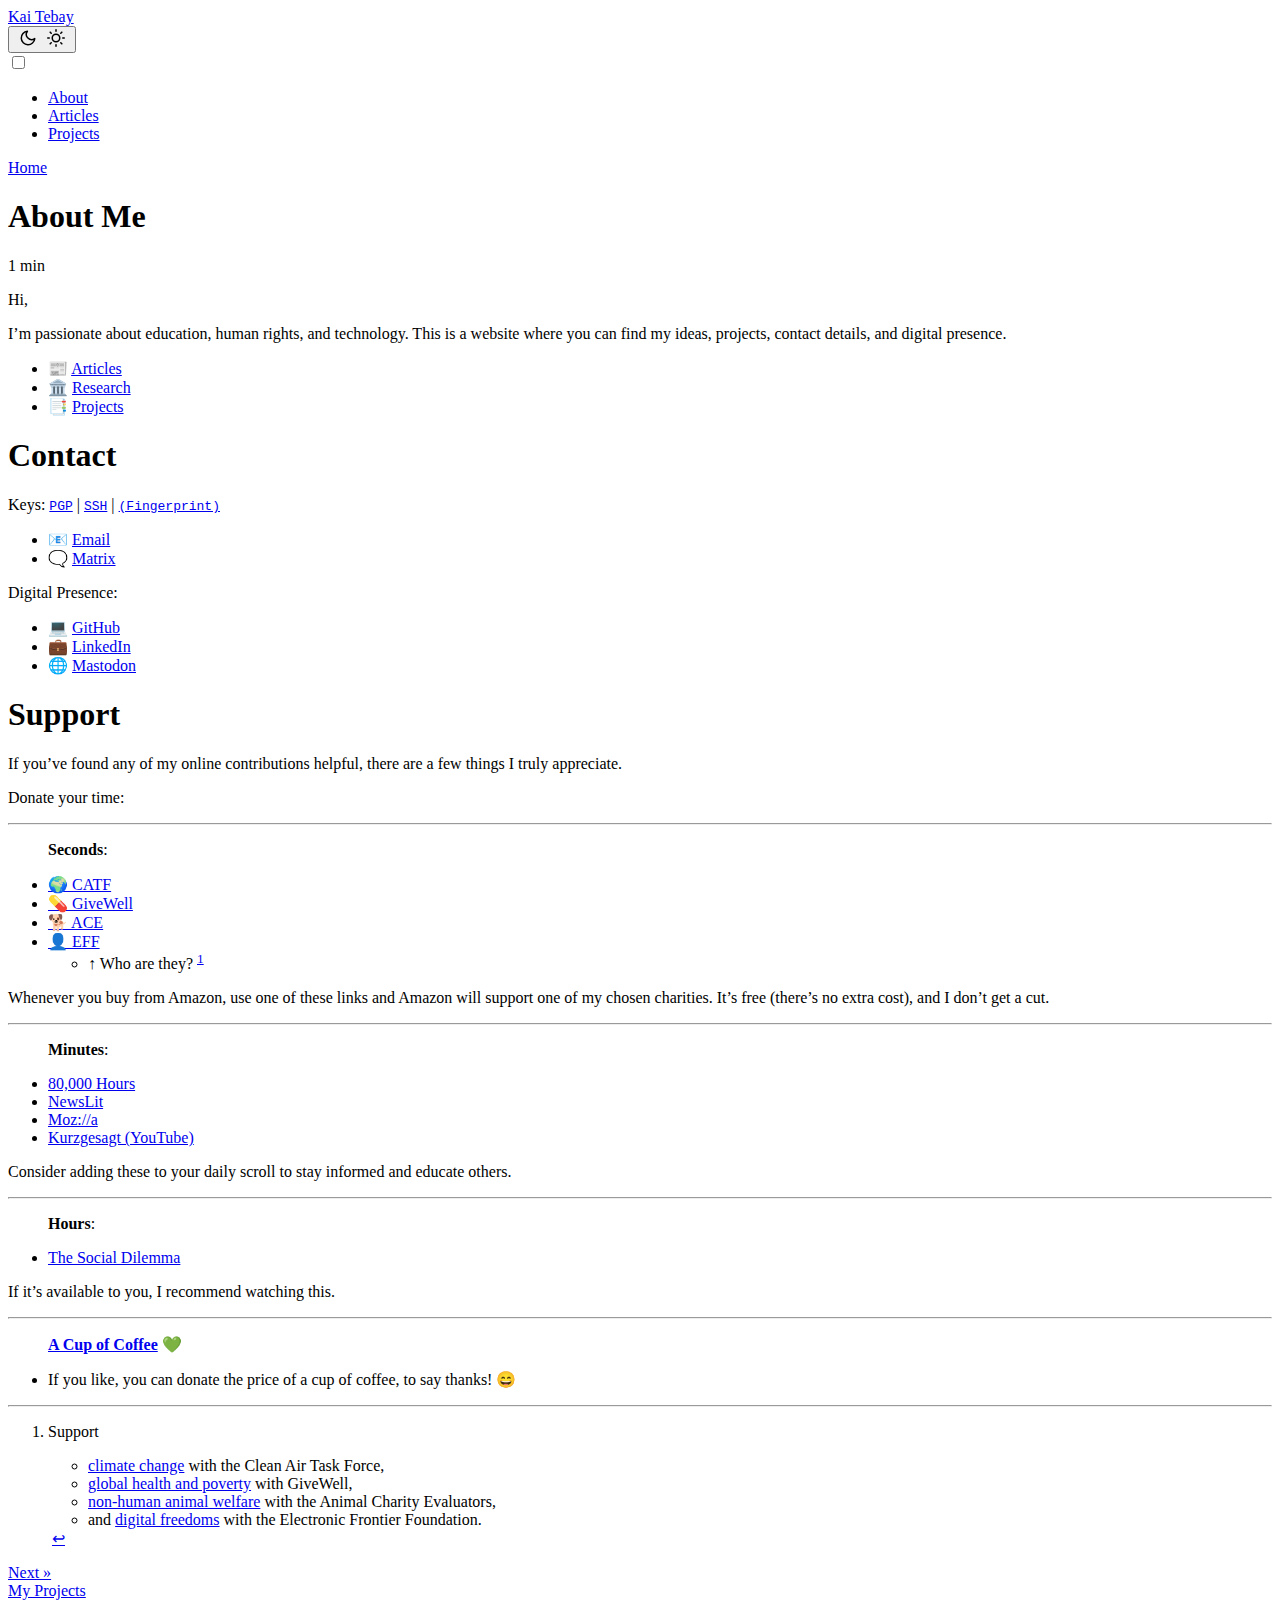
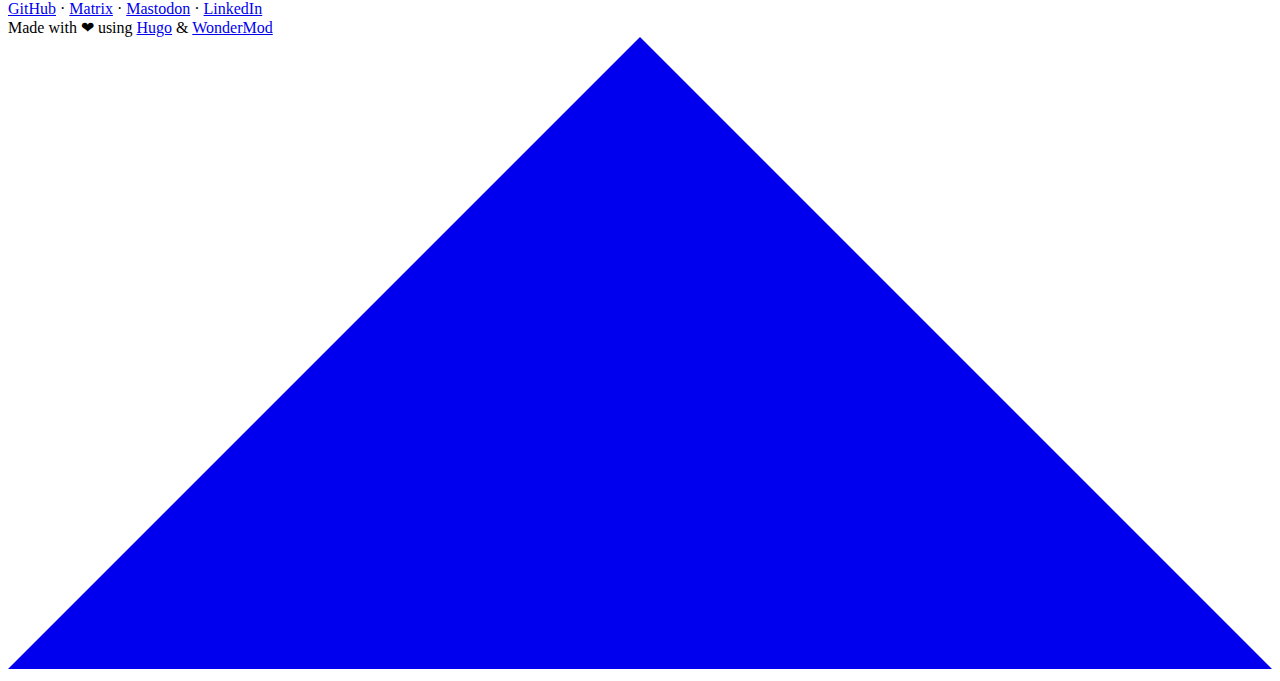
==== commit b9c0c188: "Updates about.md" ====
--- a/docs/about/index.html
+++ b/docs/about/index.html
@@ -9,9 +9,9 @@
 <meta name="keywords" content="">
 <meta name="description" content="Hi,
 I&rsquo;m passionate about education, human rights, and technology. This is a website where you can find my ideas, projects, contact details, and digital presence.
- 📑 Articles 🏛️ Research 🌐 Projects  Contact Keys: PGP | SSH | (Fingerprint)
- 📧 Email is the best way to contact me directly.  Social media:
- 💼 LinkedIn 🗨️ Mastodon 💻 GitHub  and find me on the Privacy Guides forums.">
+ 📰 Articles 🏛️ Research 📑 Projects  Contact Keys: PGP | SSH | (Fingerprint)
+ 📧 Email 🗨️ Matrix  Digital Presence:
+ 💻 GitHub 💼 LinkedIn 🌐 Mastodon  Support If you&rsquo;ve found any of my online contributions helpful, there are a few things I truly appreciate.">
 <meta name="author" content="">
 <link rel="canonical" href="https://kaitebay.github.io/about/">
 <link crossorigin="anonymous" href="/assets/css/stylesheet.df5acc09af1464d08c78510609739e6698f23e1ed23c3c70373636f1521fa65b.css" integrity="sha256-31rMCa8UZNCMeFEGCXOeZpjyPh7SPDxwNzY28VIfpls=" rel="preload stylesheet" as="style">
@@ -28,9 +28,9 @@
 <meta property="og:title" content="About Me" />
 <meta property="og:description" content="Hi,
 I&rsquo;m passionate about education, human rights, and technology. This is a website where you can find my ideas, projects, contact details, and digital presence.
- 📑 Articles 🏛️ Research 🌐 Projects  Contact Keys: PGP | SSH | (Fingerprint)
- 📧 Email is the best way to contact me directly.  Social media:
- 💼 LinkedIn 🗨️ Mastodon 💻 GitHub  and find me on the Privacy Guides forums." />
+ 📰 Articles 🏛️ Research 📑 Projects  Contact Keys: PGP | SSH | (Fingerprint)
+ 📧 Email 🗨️ Matrix  Digital Presence:
+ 💻 GitHub 💼 LinkedIn 🌐 Mastodon  Support If you&rsquo;ve found any of my online contributions helpful, there are a few things I truly appreciate." />
 <meta property="og:type" content="article" />
 <meta property="og:url" content="https://kaitebay.github.io/about/" /><meta property="article:section" content="" />
 
@@ -40,9 +40,9 @@
 <meta name="twitter:title" content="About Me"/>
 <meta name="twitter:description" content="Hi,
 I&rsquo;m passionate about education, human rights, and technology. This is a website where you can find my ideas, projects, contact details, and digital presence.
- 📑 Articles 🏛️ Research 🌐 Projects  Contact Keys: PGP | SSH | (Fingerprint)
- 📧 Email is the best way to contact me directly.  Social media:
- 💼 LinkedIn 🗨️ Mastodon 💻 GitHub  and find me on the Privacy Guides forums."/>
+ 📰 Articles 🏛️ Research 📑 Projects  Contact Keys: PGP | SSH | (Fingerprint)
+ 📧 Email 🗨️ Matrix  Digital Presence:
+ 💻 GitHub 💼 LinkedIn 🌐 Mastodon  Support If you&rsquo;ve found any of my online contributions helpful, there are a few things I truly appreciate."/>
 
 
 <script type="application/ld+json">
@@ -65,12 +65,12 @@
   "@type": "BlogPosting",
   "headline": "About Me",
   "name": "About Me",
-  "description": "Hi,\nI\u0026rsquo;m passionate about education, human rights, and technology. This is a website where you can find my ideas, projects, contact details, and digital presence.\n 📑 Articles 🏛️ Research 🌐 Projects  Contact Keys: PGP | SSH | (Fingerprint)\n 📧 Email is the best way to contact me directly.  Social media:\n 💼 LinkedIn 🗨️ Mastodon 💻 GitHub  and find me on the Privacy Guides forums.",
+  "description": "Hi,\nI\u0026rsquo;m passionate about education, human rights, and technology. This is a website where you can find my ideas, projects, contact details, and digital presence.\n 📰 Articles 🏛️ Research 📑 Projects  Contact Keys: PGP | SSH | (Fingerprint)\n 📧 Email 🗨️ Matrix  Digital Presence:\n 💻 GitHub 💼 LinkedIn 🌐 Mastodon  Support If you\u0026rsquo;ve found any of my online contributions helpful, there are a few things I truly appreciate.",
   "keywords": [
     
   ],
-  "articleBody": "Hi,\nI’m passionate about education, human rights, and technology. This is a website where you can find my ideas, projects, contact details, and digital presence.\n 📑 Articles 🏛️ Research 🌐 Projects  Contact Keys: PGP | SSH | (Fingerprint)\n 📧 Email is the best way to contact me directly.  Social media:\n 💼 LinkedIn 🗨️ Mastodon 💻 GitHub  and find me on the Privacy Guides forums.\nSupport If you’ve found any of my online contributions helpful, there are a few things I truly appreciate.\nDonate your time:\n Seconds: 🌍 CATF | 💊 GiveWell | 🐕 ACE | 👤 EFF ← Who are they? 1\n  Whenever you buy from Amazon, use one of these links and Amazon will support one of my chosen charities. It’s free (there’s no extra cost), and I don’t get a cut.   Minutes: 80,000 Hours | NewsLit | Moz://a | Kurzgesagt (YouTube)\n  Consider adding these to your daily scroll to stay informed and educate others.   Hours: The Social Dilemma\n  If it’s available to you, I recommend watching this.    A Cup of Coffee 💚\n  If you like, you can donate the price of a cup of coffee, to say thanks! 😄    Support\n climate change with the Clean Air Task Force, global health and poverty with GiveWell, non-human animal welfare with the Animal Charity Evaluators, and digital freedoms with the Electronic Frontier Foundation.  ↩︎   ",
-  "wordCount" : "223",
+  "articleBody": "Hi,\nI’m passionate about education, human rights, and technology. This is a website where you can find my ideas, projects, contact details, and digital presence.\n 📰 Articles 🏛️ Research 📑 Projects  Contact Keys: PGP | SSH | (Fingerprint)\n 📧 Email 🗨️ Matrix  Digital Presence:\n 💻 GitHub 💼 LinkedIn 🌐 Mastodon  Support If you’ve found any of my online contributions helpful, there are a few things I truly appreciate.\nDonate your time:\n  Seconds:\n  🌍 CATF 💊 GiveWell 🐕 ACE 👤 EFF  ↑ Who are they? 1    Whenever you buy from Amazon, use one of these links and Amazon will support one of my chosen charities. It’s free (there’s no extra cost), and I don’t get a cut.\n  Minutes:\n  80,000 Hours NewsLit Moz://a Kurzgesagt (YouTube)  Consider adding these to your daily scroll to stay informed and educate others.\n  Hours:\n  The Social Dilemma  If it’s available to you, I recommend watching this.\n  A Cup of Coffee 💚\n  If you like, you can donate the price of a cup of coffee, to say thanks! 😄    Support\n climate change with the Clean Air Task Force, global health and poverty with GiveWell, non-human animal welfare with the Animal Charity Evaluators, and digital freedoms with the Electronic Frontier Foundation.  ↩︎   ",
+  "wordCount" : "203",
   "inLanguage": "en",
   "datePublished": "0001-01-01T00:00:00Z",
   "dateModified": "0001-01-01T00:00:00Z",
@@ -151,7 +151,7 @@
     <h1 class="post-title">
       About Me
     </h1>
-    <div class="post-meta">2 min
+    <div class="post-meta">1 min
 
 </div>
     <div class="post-meta">
@@ -160,43 +160,59 @@
   <div class="post-content"><p>Hi,</p>
 <p>I&rsquo;m passionate about education, human rights, and technology. This is a website where you can find my ideas, projects, contact details, and digital presence.</p>
 <ul>
-<li>📑 <a href="/posts">Articles</a></li>
+<li>📰 <a href="/posts">Articles</a></li>
 <li>🏛️ <a href="/projects#academic-research">Research</a></li>
-<li>🌐 <a href="/projects">Projects</a></li>
+<li>📑 <a href="/projects">Projects</a></li>
 </ul>
 <h1 id="contact">Contact<a hidden class="anchor" aria-hidden="true" href="#contact">#</a></h1>
 <p>Keys: <a href="/Kai-Tebay.asc"><code>PGP</code></a> | <a href="/id_ed25519.pub"><code>SSH</code></a> | <a href="/fingerprint"><code>(Fingerprint)</code></a></p>
 <ul>
-<li>📧 <a href="mailto:kaitebay@protonmail.com">Email</a> is the best way to contact me directly.</li>
-</ul>
-<p>Social media:</p>
-<ul>
+<li>📧 <a href="mailto:kaitebay@protonmail.com">Email</a></li>
+<li>🗨️ <a href="https://matrix.to/#/@kai_tebay:matrix.org">Matrix</a></li>
+</ul>
+<p>Digital Presence:</p>
+<ul>
+<li>💻 <a href="https://github.com/KaiTebay">GitHub</a></li>
 <li>💼 <a href="https://www.linkedin.com/in/kai-tebay-175240237">LinkedIn</a></li>
-<li>🗨️ <a rel="me" href="https://indieweb.social/@kaitebay">Mastodon</a></li>
-<li>💻 <a href="https://github.com/KaiTebay">GitHub</a></li>
-</ul>
-<p>and find me on the <a href="https://discuss.privacyguides.org/u/kai">Privacy Guides</a> forums.</p>
+<li>🌐 <a rel="me" href="https://indieweb.social/@kaitebay">Mastodon</a></li>
+</ul>
 <h1 id="support">Support<a hidden class="anchor" aria-hidden="true" href="#support">#</a></h1>
 <p>If you&rsquo;ve found any of my online contributions helpful, there are a few things I truly appreciate.</p>
 <p>Donate your time:</p>
-<blockquote>
-<p><strong>Seconds</strong>: <a href="https://smile.amazon.com/ch/04-3512550">🌍 CATF</a> | <a href="https://smile.amazon.com/ch/20-8625442">💊 GiveWell</a> | <a href="https://smile.amazon.com/ch/36-4684978">🐕 ACE</a> | <a href="https://smile.amazon.com/ch/04-3091431">👤 EFF</a> ← Who are they? <sup id="fnref:1"><a href="#fn:1" class="footnote-ref" role="doc-noteref">1</a></sup></p>
-</blockquote>
-<ul>
-<li>Whenever you buy from Amazon, use one of these links and Amazon will support one of my chosen charities. It&rsquo;s free (there&rsquo;s no extra cost), and I don&rsquo;t get a cut.</li>
-</ul>
-<blockquote>
-<p><strong>Minutes</strong>: <a href="https://80000hours.org/">80,000 Hours</a> | <a href="https://newslit.org/">NewsLit</a> | <a href="https://blog.mozilla.org/">Moz://a</a> | <a href="https://www.youtube.com/user/Kurzgesagt">Kurzgesagt (YouTube)</a></p>
-</blockquote>
-<ul>
-<li>Consider adding these to your daily scroll to stay informed and educate others.</li>
-</ul>
-<blockquote>
-<p><strong>Hours</strong>: <a href="https://www.thesocialdilemma.com/">The Social Dilemma</a></p>
-</blockquote>
-<ul>
-<li>If it&rsquo;s available to you, I recommend watching this.</li>
-</ul>
+<hr>
+<blockquote>
+<p><strong>Seconds</strong>:</p>
+</blockquote>
+<ul>
+<li><a href="https://smile.amazon.com/ch/04-3512550">🌍 CATF</a></li>
+<li><a href="https://smile.amazon.com/ch/20-8625442">💊 GiveWell</a></li>
+<li><a href="https://smile.amazon.com/ch/36-4684978">🐕 ACE</a></li>
+<li><a href="https://smile.amazon.com/ch/04-3091431">👤 EFF</a>
+<ul>
+<li>↑ Who are they? <sup id="fnref:1"><a href="#fn:1" class="footnote-ref" role="doc-noteref">1</a></sup></li>
+</ul>
+</li>
+</ul>
+<p>Whenever you buy from Amazon, use one of these links and Amazon will support one of my chosen charities. It&rsquo;s free (there&rsquo;s no extra cost), and I don&rsquo;t get a cut.</p>
+<hr>
+<blockquote>
+<p><strong>Minutes</strong>:</p>
+</blockquote>
+<ul>
+<li><a href="https://80000hours.org/">80,000 Hours</a></li>
+<li><a href="https://newslit.org/">NewsLit</a></li>
+<li><a href="https://blog.mozilla.org/">Moz://a</a></li>
+<li><a href="https://www.youtube.com/user/Kurzgesagt">Kurzgesagt (YouTube)</a></li>
+</ul>
+<p>Consider adding these to your daily scroll to stay informed and educate others.</p>
+<hr>
+<blockquote>
+<p><strong>Hours</strong>:</p>
+</blockquote>
+<ul>
+<li><a href="https://www.thesocialdilemma.com/">The Social Dilemma</a></li>
+</ul>
+<p>If it&rsquo;s available to you, I recommend watching this.</p>
 <hr>
 <blockquote>
 <p><a href="https://www.buymeacoffee.com/kaitebay"><strong>A Cup of Coffee</strong></a> 💚</p>
